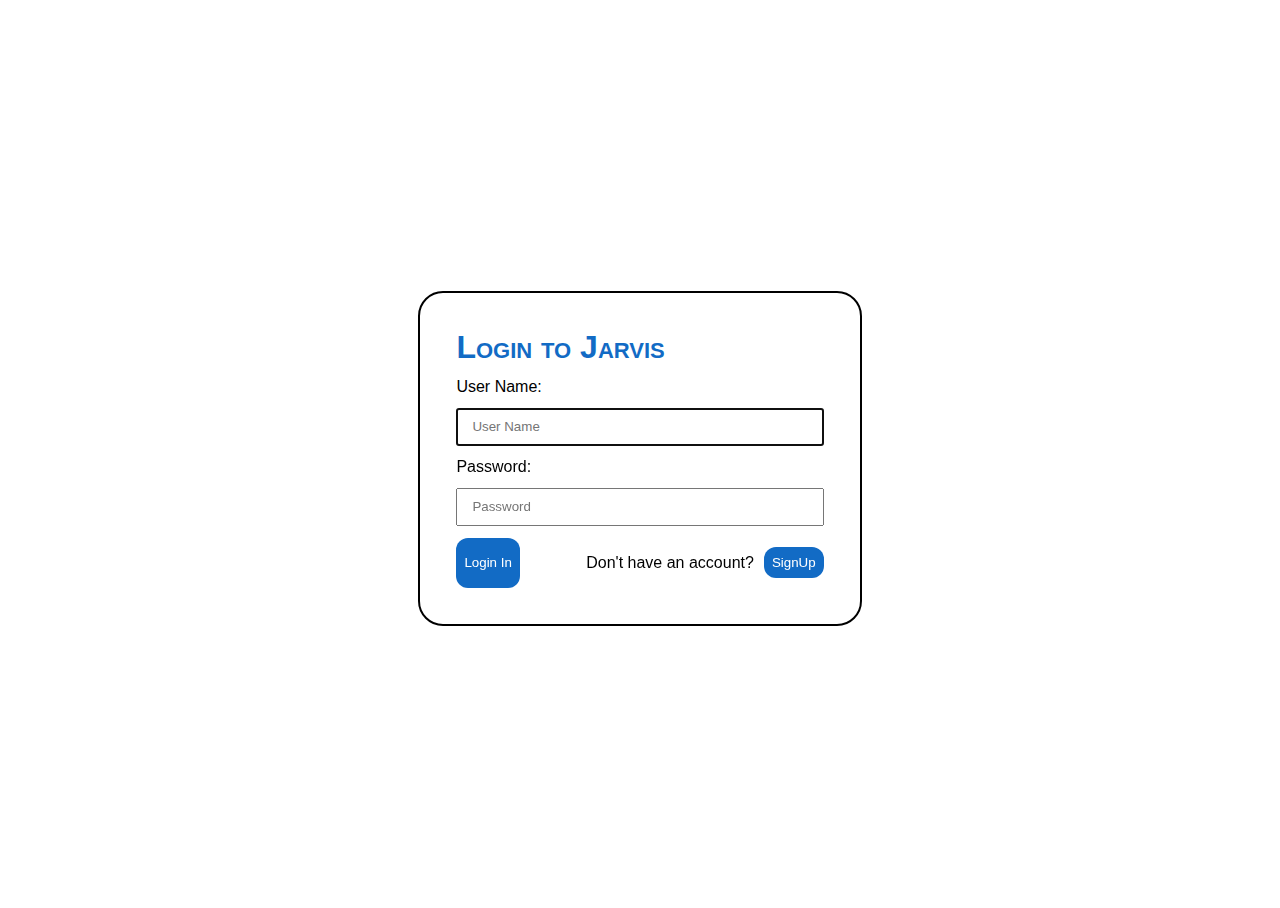
==== index.html @ a9fc876d "Initial Setup" ====
<!DOCTYPE html>
<html lang="en">

  <head>
    <meta charset="UTF-8">
    <meta http-equiv="X-UA-Compatible" content="IE=edge">
    <meta name="viewport" content="width=device-width, initial-scale=1.0">
    <title>Bank Portal</title>
  </head>

  <body>
    <script src="index.js"></script>
  </body>

</html>
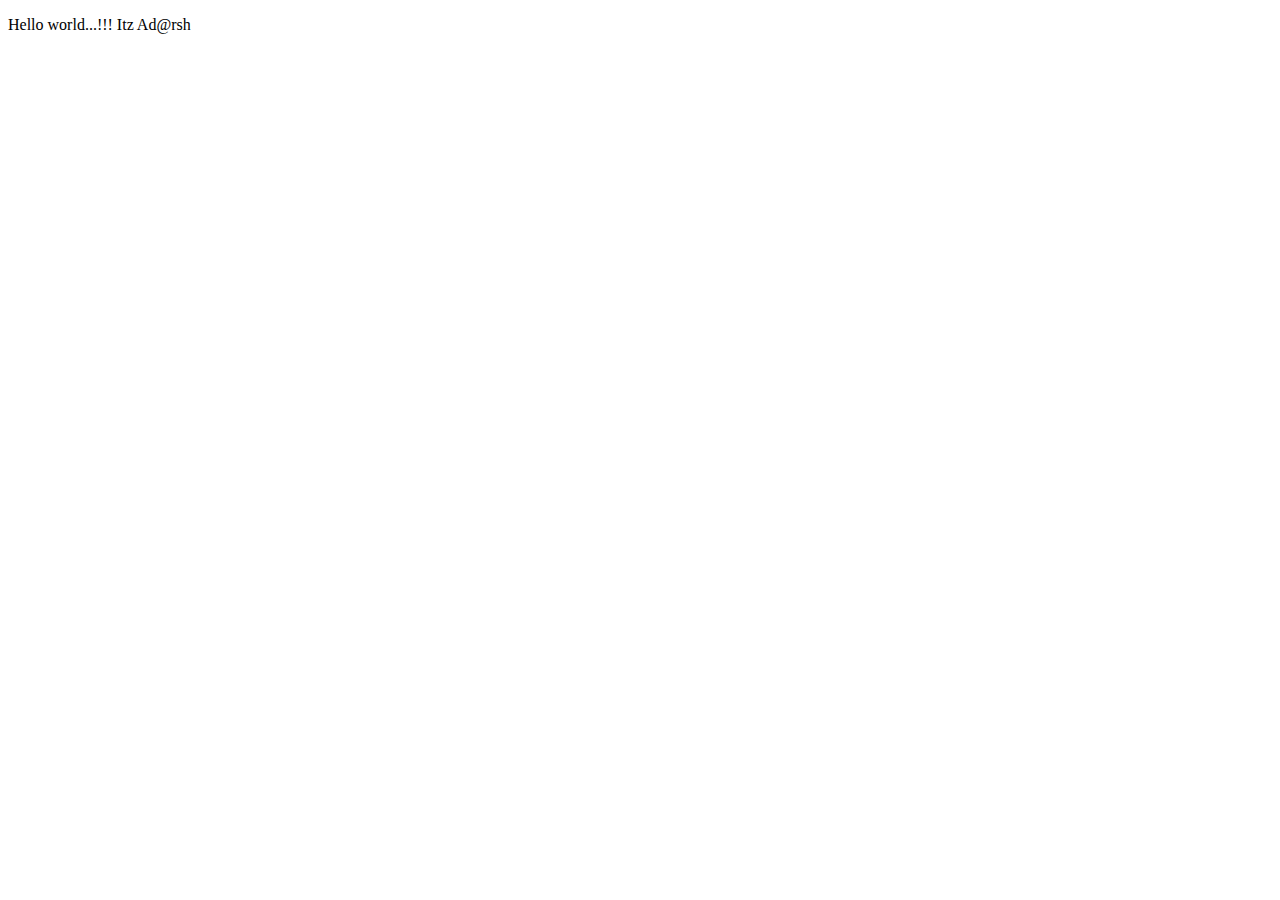
==== commit 761b8153: "Update index.html" ====
--- a/index.html
+++ b/index.html
@@ -9,7 +9,7 @@
   </head>
 
   <body>
-    <script src="index.js"></script>
+    <p>Hello world...!!! Itz Ad@rsh</p>
   </body>
 
 </html>
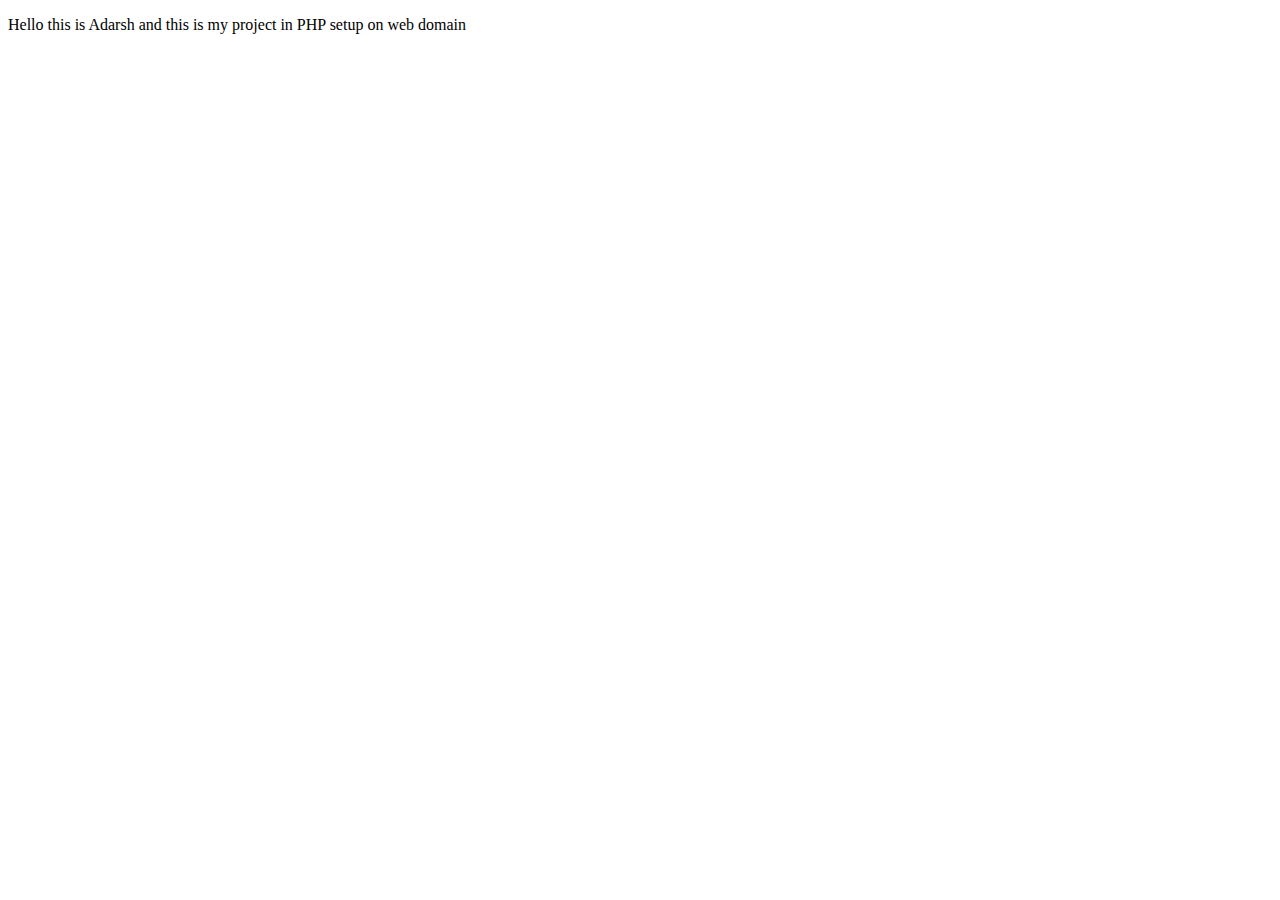
==== commit 4f4261f0: "Update index.html" ====
--- a/index.html
+++ b/index.html
@@ -9,7 +9,7 @@
   </head>
 
   <body>
-    <p>Hello world...!!! Itz Ad@rsh</p>
+    <p>Hello this is Adarsh and this is my project in PHP setup on web domain</p>
   </body>
 
 </html>
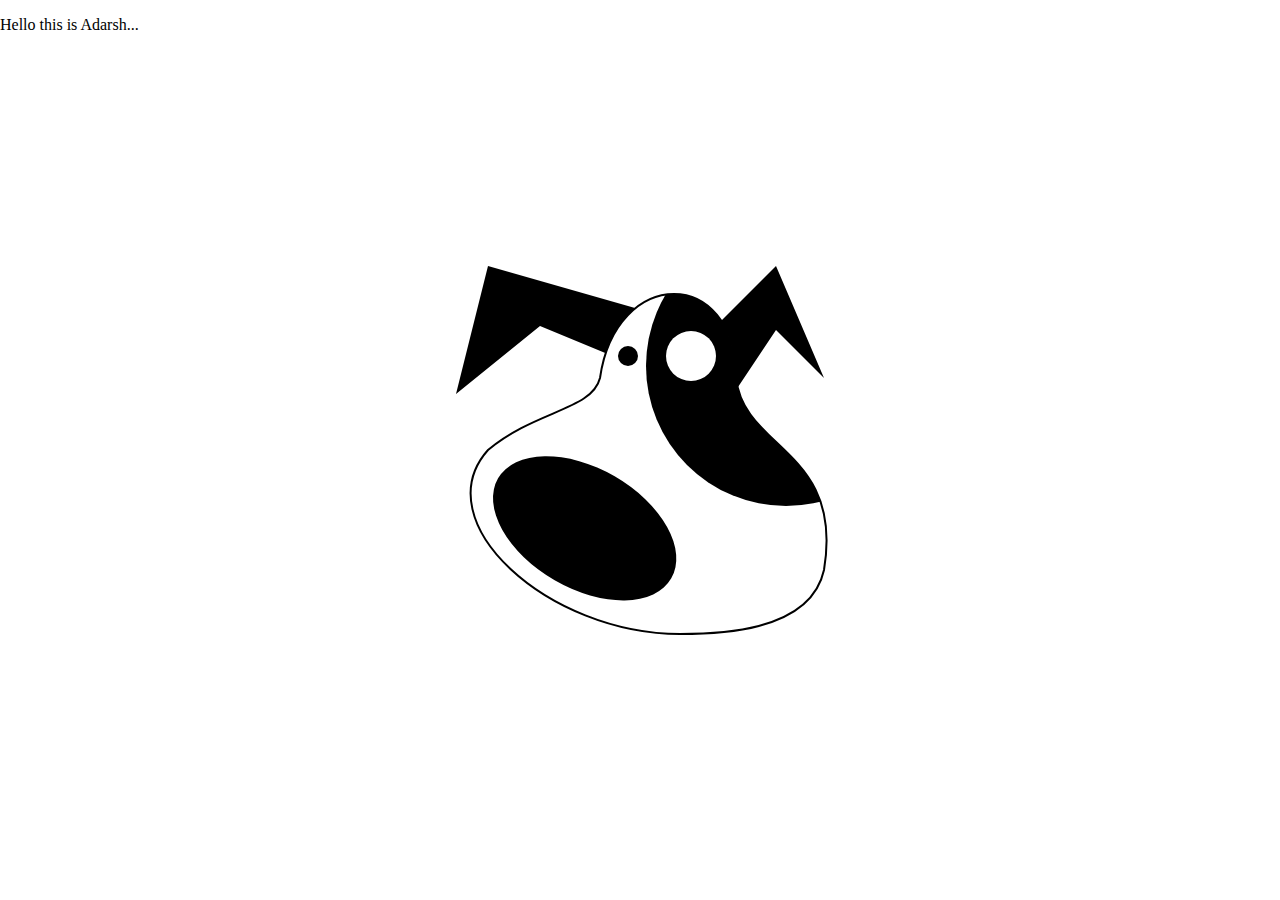
==== commit 87c5c703: "SVG figure" ====
--- a/index.html
+++ b/index.html
@@ -6,10 +6,34 @@
     <meta http-equiv="X-UA-Compatible" content="IE=edge">
     <meta name="viewport" content="width=device-width, initial-scale=1.0">
     <title>Bank Portal</title>
+    <link rel="stylesheet" href="index.css" />
   </head>
 
   <body>
-    <p>Hello this is Adarsh and this is my project in PHP setup on web domain</p>
+    <p>Hello this is Adarsh...</p>
+    <div>
+      <svg xmlns="http://www.w3.org/2000/svg" xmlns:xlink="http://www.w3.org/1999/xlink" viewbox="0 0 384 384"
+        stroke-width="2">
+        <clipPath id="faceMask">
+          <path id="face"
+            d="m224,368 C92,368 -32,256 32,184 C80,144 136,144 144,112 C160,0 280,0 280,112 C288,184 388,184 368,304 C354,368 256,368 224,368"
+            stroke="#000" fill="#fff" />
+
+        </clipPath>
+        <svg x="8" y="8">
+          <polygon points="0,128  32,0  200,48 200,108 84,60" />
+          <polygon points="368,112  320,0 256,64 256,160 320,64" />
+          <use xlink:href="#face" />
+          <circle cx="330" cy="100" r="140" fill="#000" style="clip-path:url(#faceMask)" />
+
+          <circle cx="172" cy="90" r="10" />
+
+          <circle cx="235" cy="90" r="25" fill="#fff" />
+
+          <ellipse cx="140" cy="260" ry="60" rx="100" transform="rotate(30,130,240)" />
+        </svg>
+      </svg>
+    </div>
   </body>
 
 </html>
--- a/index.css
+++ b/index.css
@@ -0,0 +1,13 @@
+body {
+  margin: 0;
+}
+svg {
+  width: 384px;
+  height: 384px;
+  position: fixed;
+  top: 0;
+  bottom: 0;
+  right: 0;
+  left: 0;
+  margin: auto;
+}
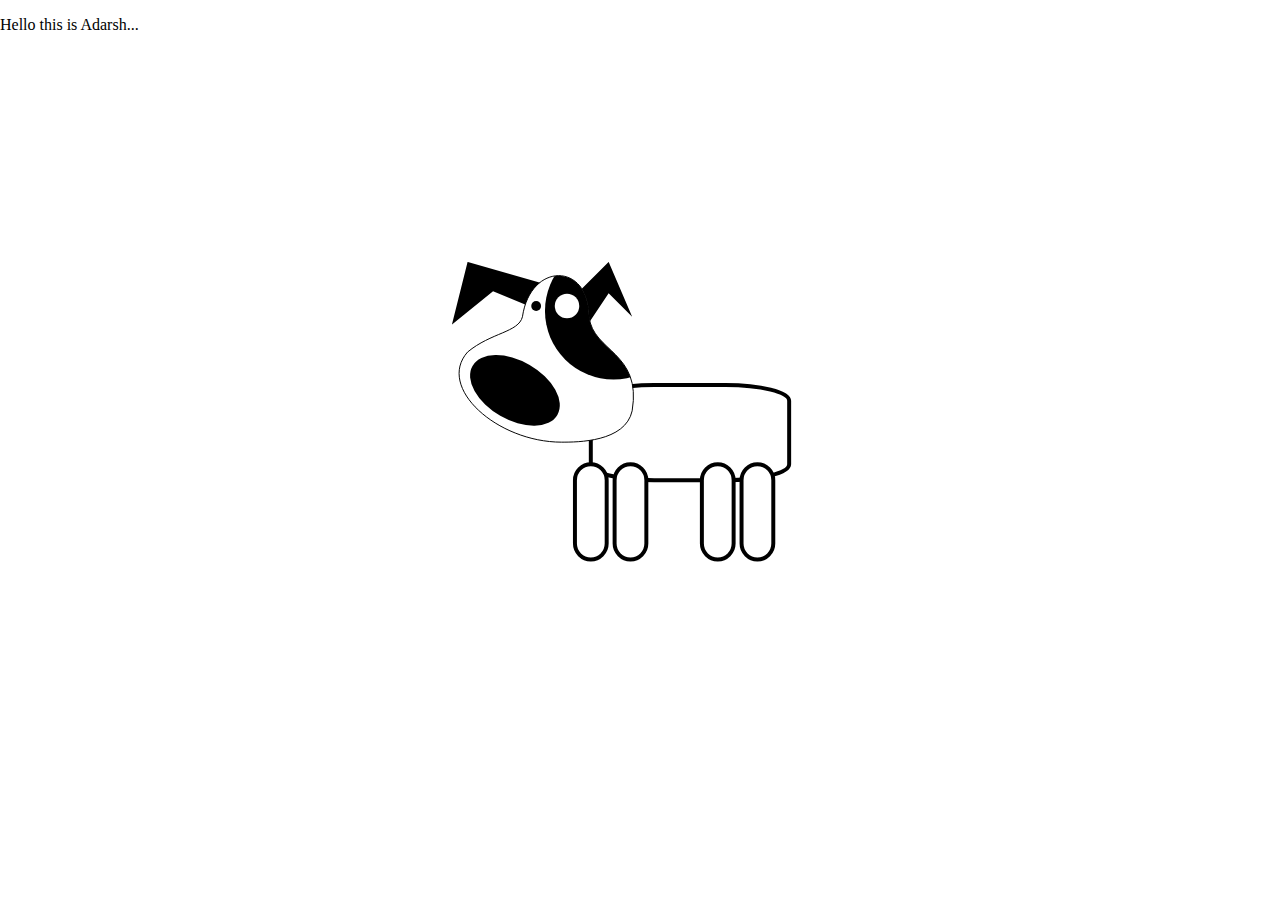
==== commit a76eb7e8: "Added legs in diagram" ====
--- a/index.html
+++ b/index.html
@@ -5,15 +5,15 @@
     <meta charset="UTF-8">
     <meta http-equiv="X-UA-Compatible" content="IE=edge">
     <meta name="viewport" content="width=device-width, initial-scale=1.0">
-    <title>Bank Portal</title>
+    <title>Adarsh Patil</title>
     <link rel="stylesheet" href="index.css" />
   </head>
 
   <body>
     <p>Hello this is Adarsh...</p>
     <div>
-      <svg xmlns="http://www.w3.org/2000/svg" xmlns:xlink="http://www.w3.org/1999/xlink" viewbox="0 0 384 384"
-        stroke-width="2">
+      <svg xmlns="http://www.w3.org/2000/svg" xmlns:xlink="http://www.w3.org/1999/xlink" viewbox="0 0 784 784"
+        stroke-width="2" style="z-index: 2;">
         <clipPath id="faceMask">
           <path id="face"
             d="m224,368 C92,368 -32,256 32,184 C80,144 136,144 144,112 C160,0 280,0 280,112 C288,184 388,184 368,304 C354,368 256,368 224,368"
@@ -33,6 +33,23 @@
           <ellipse cx="140" cy="260" ry="60" rx="100" transform="rotate(30,130,240)" />
         </svg>
       </svg>
+
+      <svg x="20" y="20" width="800" height="380" viewbox="20 20 484 484">
+        <rect x="200" y="180" rx="80" ry="20" width="250" height="120"
+          style="fill:white;stroke:black;stroke-width:5;opacity: 1;z-index: 0;" />
+      </svg>
+      <svg x="80" y="90" width="400" height="100" viewbox="20 20 484 484">
+        <rect x="180" y="280" rx="20" ry="20" width="40" height="120" style="fill:white;stroke:black;stroke-width:5;" />
+      </svg>
+      <svg x="280" y="290" width="400" height="100" viewbox="20 20 484 484">
+        <rect x="230" y="280" rx="20" ry="20" width="40" height="120" style="fill:white;stroke:black;stroke-width:5;" />
+      </svg>
+      <svg x="280" y="290" width="400" height="100" viewbox="20 20 484 484">
+        <rect x="340" y="280" rx="20" ry="20" width="40" height="120" style="fill:white;stroke:black;stroke-width:5;" />
+      </svg>
+      <svg x="280" y="290" width="400" height="100" viewbox="20 20 484 484">
+        <rect x="390" y="280" rx="20" ry="20" width="40" height="120" style="fill:white;stroke:black;stroke-width:5;" />
+      </svg>
     </div>
   </body>
 
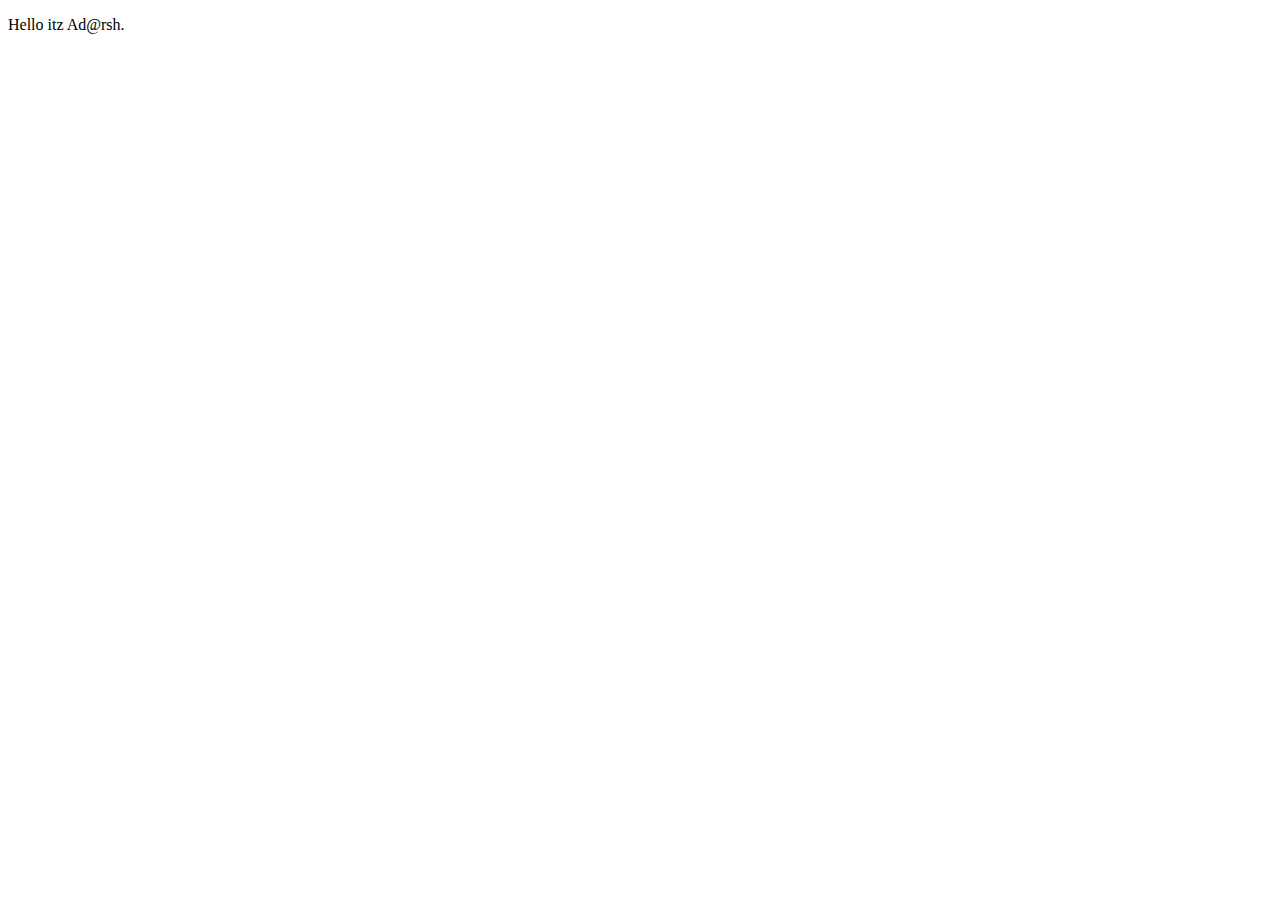
==== commit 399ac8d8: "Added php" ====
--- a/index.html
+++ b/index.html
@@ -5,52 +5,11 @@
     <meta charset="UTF-8">
     <meta http-equiv="X-UA-Compatible" content="IE=edge">
     <meta name="viewport" content="width=device-width, initial-scale=1.0">
-    <title>Adarsh Patil</title>
-    <link rel="stylesheet" href="index.css" />
+    <title>Portfolio</title>
   </head>
 
   <body>
-    <p>Hello this is Adarsh...</p>
-    <div>
-      <svg xmlns="http://www.w3.org/2000/svg" xmlns:xlink="http://www.w3.org/1999/xlink" viewbox="0 0 784 784"
-        stroke-width="2" style="z-index: 2;">
-        <clipPath id="faceMask">
-          <path id="face"
-            d="m224,368 C92,368 -32,256 32,184 C80,144 136,144 144,112 C160,0 280,0 280,112 C288,184 388,184 368,304 C354,368 256,368 224,368"
-            stroke="#000" fill="#fff" />
-
-        </clipPath>
-        <svg x="8" y="8">
-          <polygon points="0,128  32,0  200,48 200,108 84,60" />
-          <polygon points="368,112  320,0 256,64 256,160 320,64" />
-          <use xlink:href="#face" />
-          <circle cx="330" cy="100" r="140" fill="#000" style="clip-path:url(#faceMask)" />
-
-          <circle cx="172" cy="90" r="10" />
-
-          <circle cx="235" cy="90" r="25" fill="#fff" />
-
-          <ellipse cx="140" cy="260" ry="60" rx="100" transform="rotate(30,130,240)" />
-        </svg>
-      </svg>
-
-      <svg x="20" y="20" width="800" height="380" viewbox="20 20 484 484">
-        <rect x="200" y="180" rx="80" ry="20" width="250" height="120"
-          style="fill:white;stroke:black;stroke-width:5;opacity: 1;z-index: 0;" />
-      </svg>
-      <svg x="80" y="90" width="400" height="100" viewbox="20 20 484 484">
-        <rect x="180" y="280" rx="20" ry="20" width="40" height="120" style="fill:white;stroke:black;stroke-width:5;" />
-      </svg>
-      <svg x="280" y="290" width="400" height="100" viewbox="20 20 484 484">
-        <rect x="230" y="280" rx="20" ry="20" width="40" height="120" style="fill:white;stroke:black;stroke-width:5;" />
-      </svg>
-      <svg x="280" y="290" width="400" height="100" viewbox="20 20 484 484">
-        <rect x="340" y="280" rx="20" ry="20" width="40" height="120" style="fill:white;stroke:black;stroke-width:5;" />
-      </svg>
-      <svg x="280" y="290" width="400" height="100" viewbox="20 20 484 484">
-        <rect x="390" y="280" rx="20" ry="20" width="40" height="120" style="fill:white;stroke:black;stroke-width:5;" />
-      </svg>
-    </div>
+    <p>Hello itz Ad@rsh.</p>
   </body>
 
 </html>
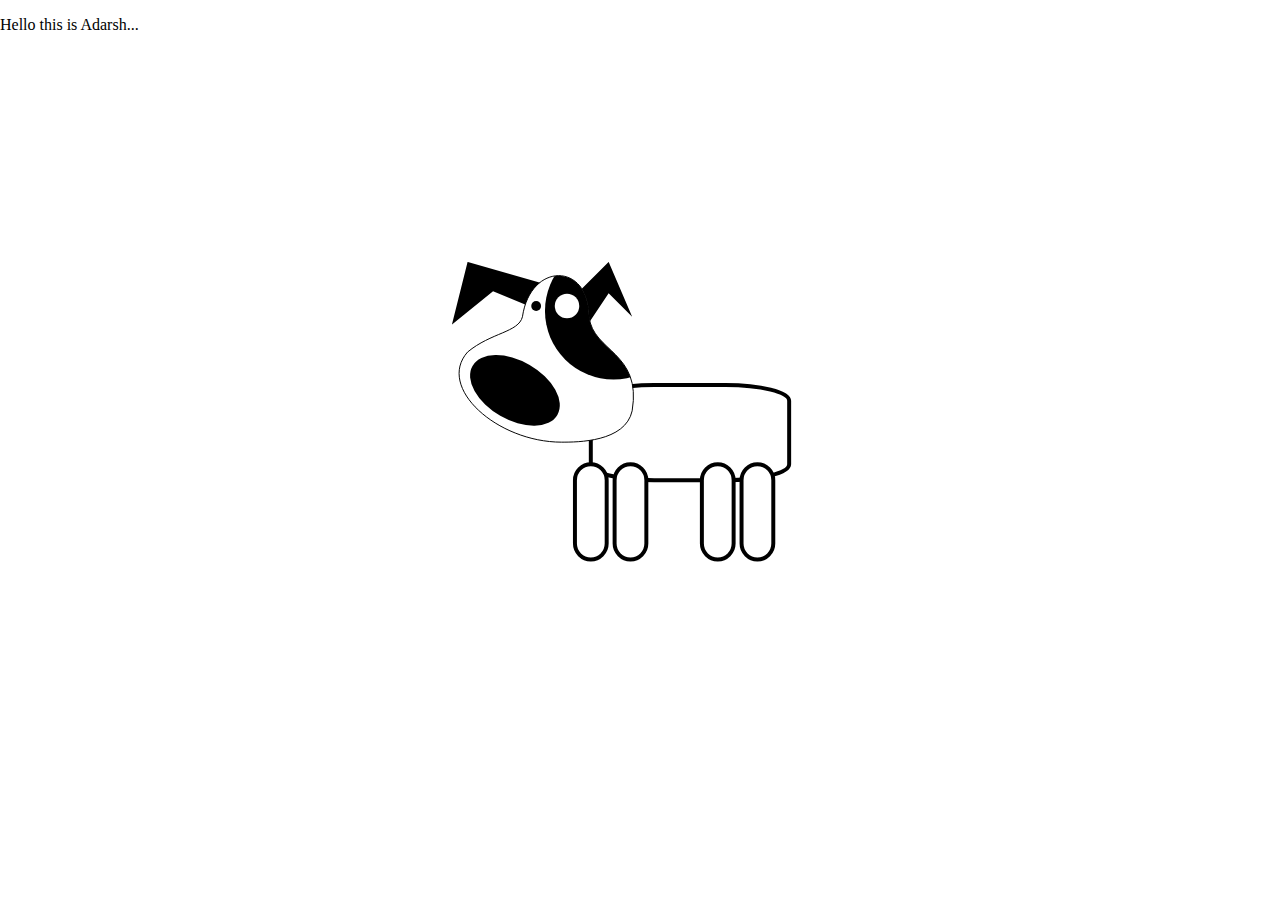
==== commit 09092a61: "Resolved merge conflicts" ====
--- a/index.html
+++ b/index.html
@@ -5,11 +5,52 @@
     <meta charset="UTF-8">
     <meta http-equiv="X-UA-Compatible" content="IE=edge">
     <meta name="viewport" content="width=device-width, initial-scale=1.0">
-    <title>Portfolio</title>
+    <title>Adarsh Patil</title>
+    <link rel="stylesheet" href="index.css" />
   </head>
 
   <body>
-    <p>Hello itz Ad@rsh.</p>
+    <p>Hello this is Adarsh...</p>
+    <div>
+      <svg xmlns="http://www.w3.org/2000/svg" xmlns:xlink="http://www.w3.org/1999/xlink" viewbox="0 0 784 784"
+        stroke-width="2" style="z-index: 2;">
+        <clipPath id="faceMask">
+          <path id="face"
+            d="m224,368 C92,368 -32,256 32,184 C80,144 136,144 144,112 C160,0 280,0 280,112 C288,184 388,184 368,304 C354,368 256,368 224,368"
+            stroke="#000" fill="#fff" />
+
+        </clipPath>
+        <svg x="8" y="8">
+          <polygon points="0,128  32,0  200,48 200,108 84,60" />
+          <polygon points="368,112  320,0 256,64 256,160 320,64" />
+          <use xlink:href="#face" />
+          <circle cx="330" cy="100" r="140" fill="#000" style="clip-path:url(#faceMask)" />
+
+          <circle cx="172" cy="90" r="10" />
+
+          <circle cx="235" cy="90" r="25" fill="#fff" />
+
+          <ellipse cx="140" cy="260" ry="60" rx="100" transform="rotate(30,130,240)" />
+        </svg>
+      </svg>
+
+      <svg x="20" y="20" width="800" height="380" viewbox="20 20 484 484">
+        <rect x="200" y="180" rx="80" ry="20" width="250" height="120"
+          style="fill:white;stroke:black;stroke-width:5;opacity: 1;z-index: 0;" />
+      </svg>
+      <svg x="80" y="90" width="400" height="100" viewbox="20 20 484 484">
+        <rect x="180" y="280" rx="20" ry="20" width="40" height="120" style="fill:white;stroke:black;stroke-width:5;" />
+      </svg>
+      <svg x="280" y="290" width="400" height="100" viewbox="20 20 484 484">
+        <rect x="230" y="280" rx="20" ry="20" width="40" height="120" style="fill:white;stroke:black;stroke-width:5;" />
+      </svg>
+      <svg x="280" y="290" width="400" height="100" viewbox="20 20 484 484">
+        <rect x="340" y="280" rx="20" ry="20" width="40" height="120" style="fill:white;stroke:black;stroke-width:5;" />
+      </svg>
+      <svg x="280" y="290" width="400" height="100" viewbox="20 20 484 484">
+        <rect x="390" y="280" rx="20" ry="20" width="40" height="120" style="fill:white;stroke:black;stroke-width:5;" />
+      </svg>
+    </div>
   </body>
 
 </html>
--- a/index.css
+++ b/index.css
@@ -0,0 +1,13 @@
+body {
+  margin: 0;
+}
+svg {
+  width: 384px;
+  height: 384px;
+  position: fixed;
+  top: 0;
+  bottom: 0;
+  right: 0;
+  left: 0;
+  margin: auto;
+}
